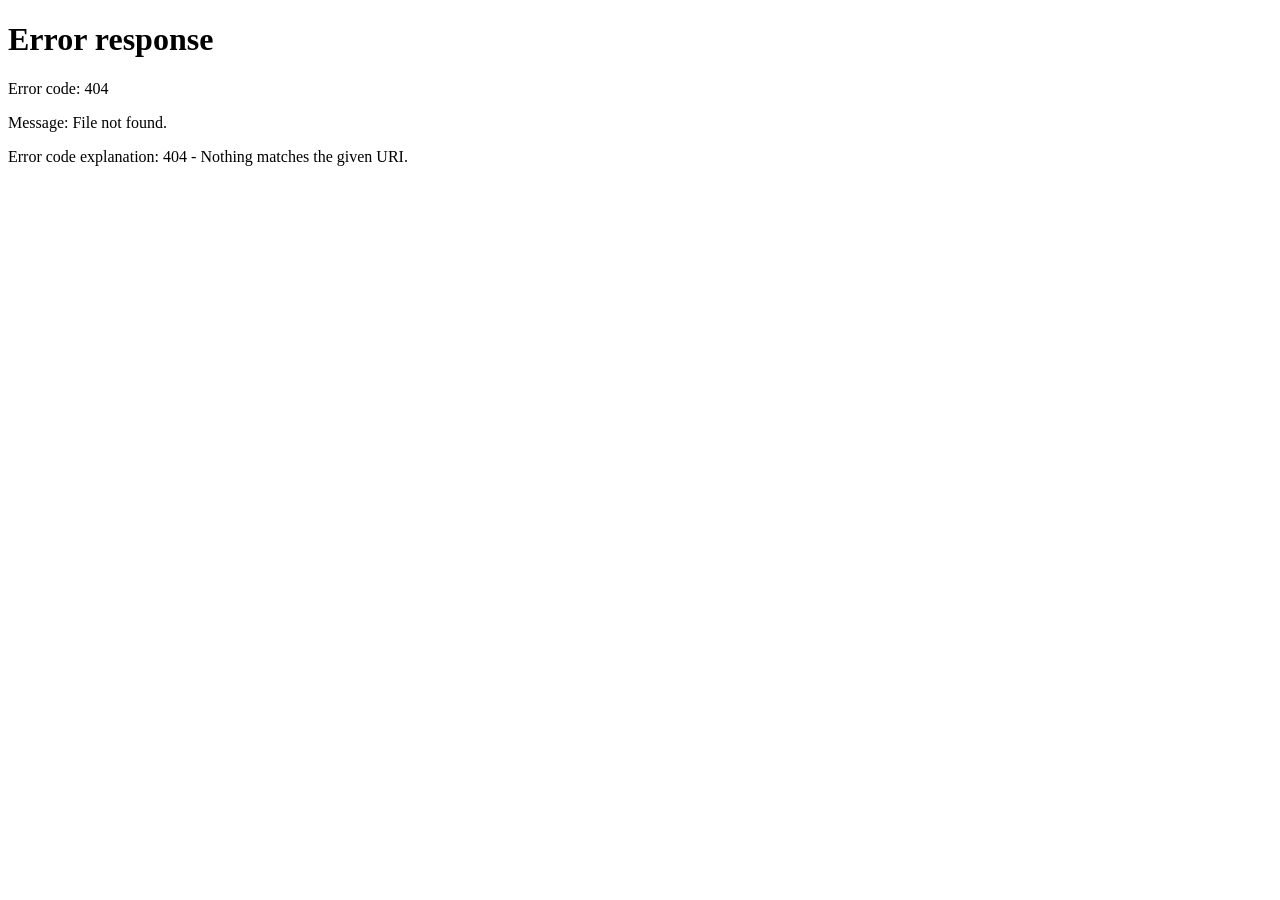
==== index.html @ 409b9ed7 "Adicionar página inicial da Thaty Nails" ====
<!doctype html>
<html lang="pt-BR">
<head>
  <meta charset="utf-8">
  <meta http-equiv="refresh" content="0; url=html/index.html">
  <title>Thaty Nails</title>
</head>
<body>
  <p>Redirecionando para <a href="html/index.html">Thaty Nails</a>…</p>
</body>
</html>
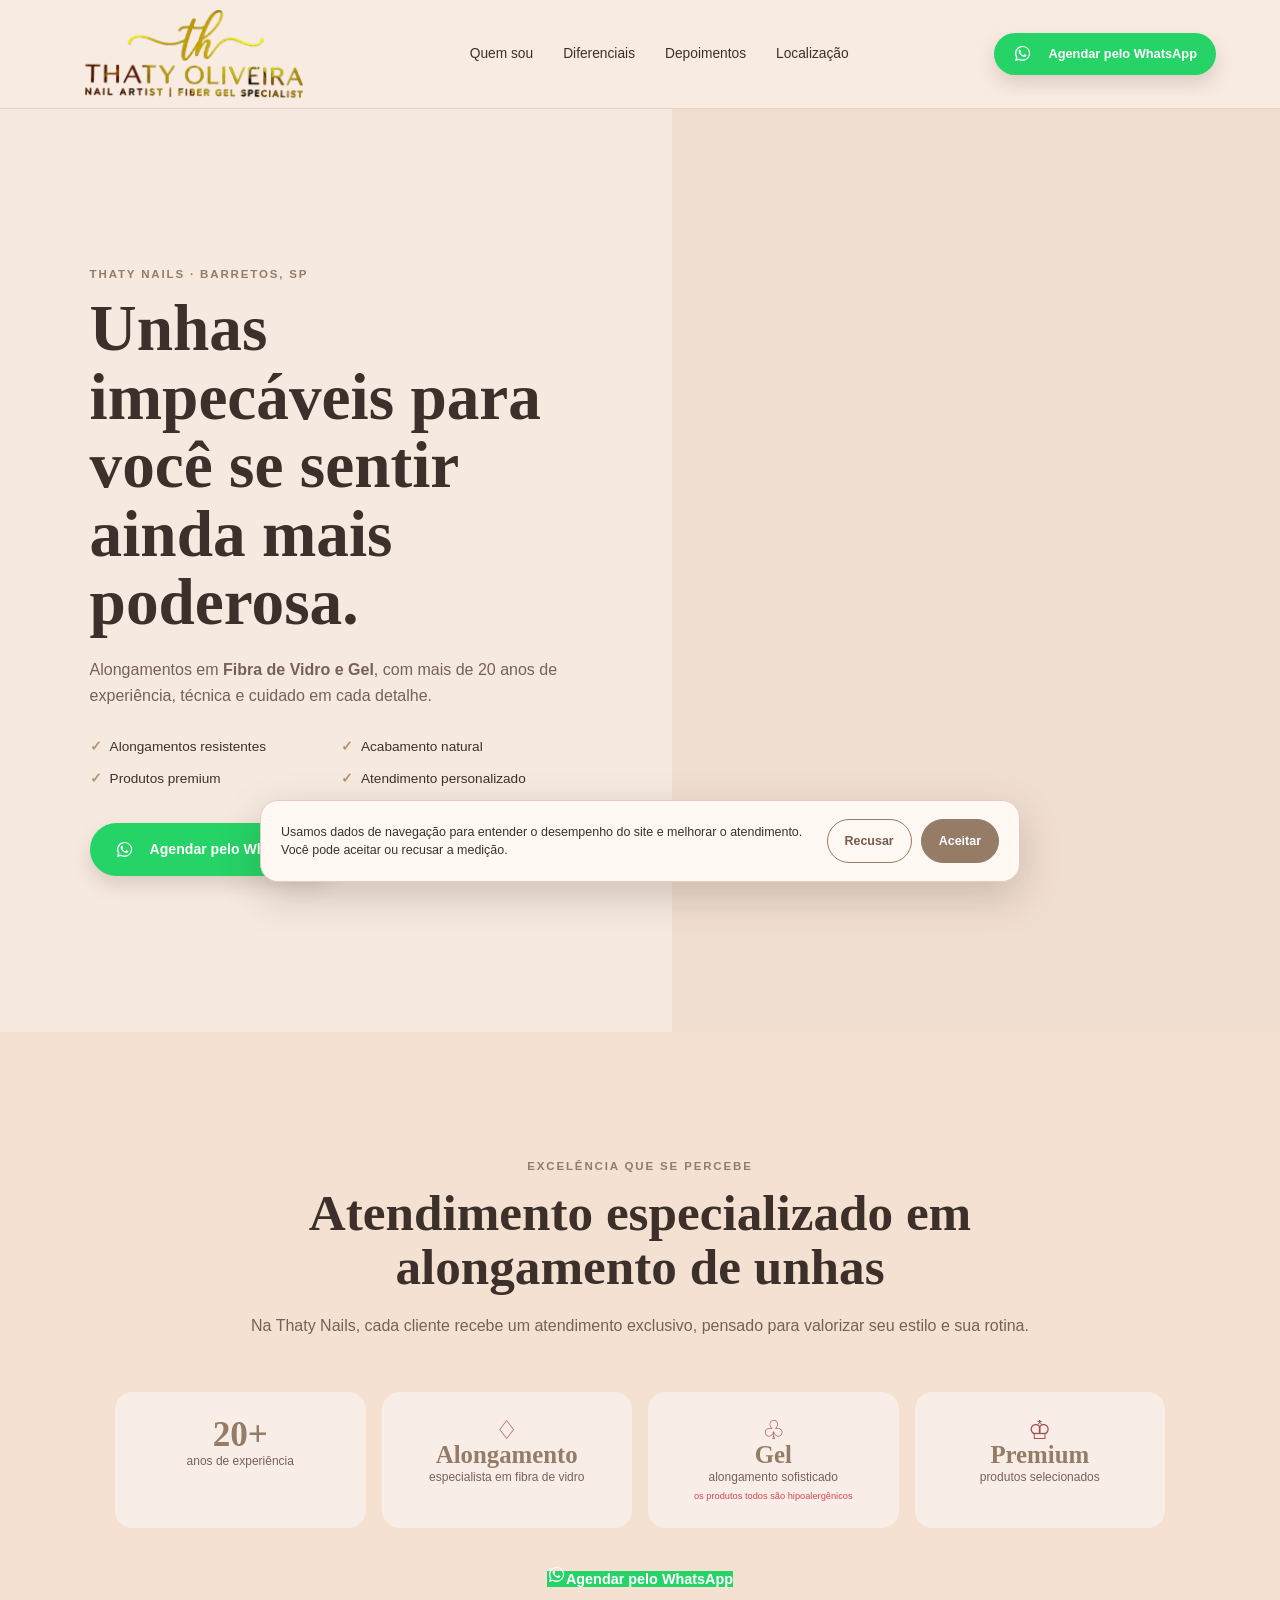
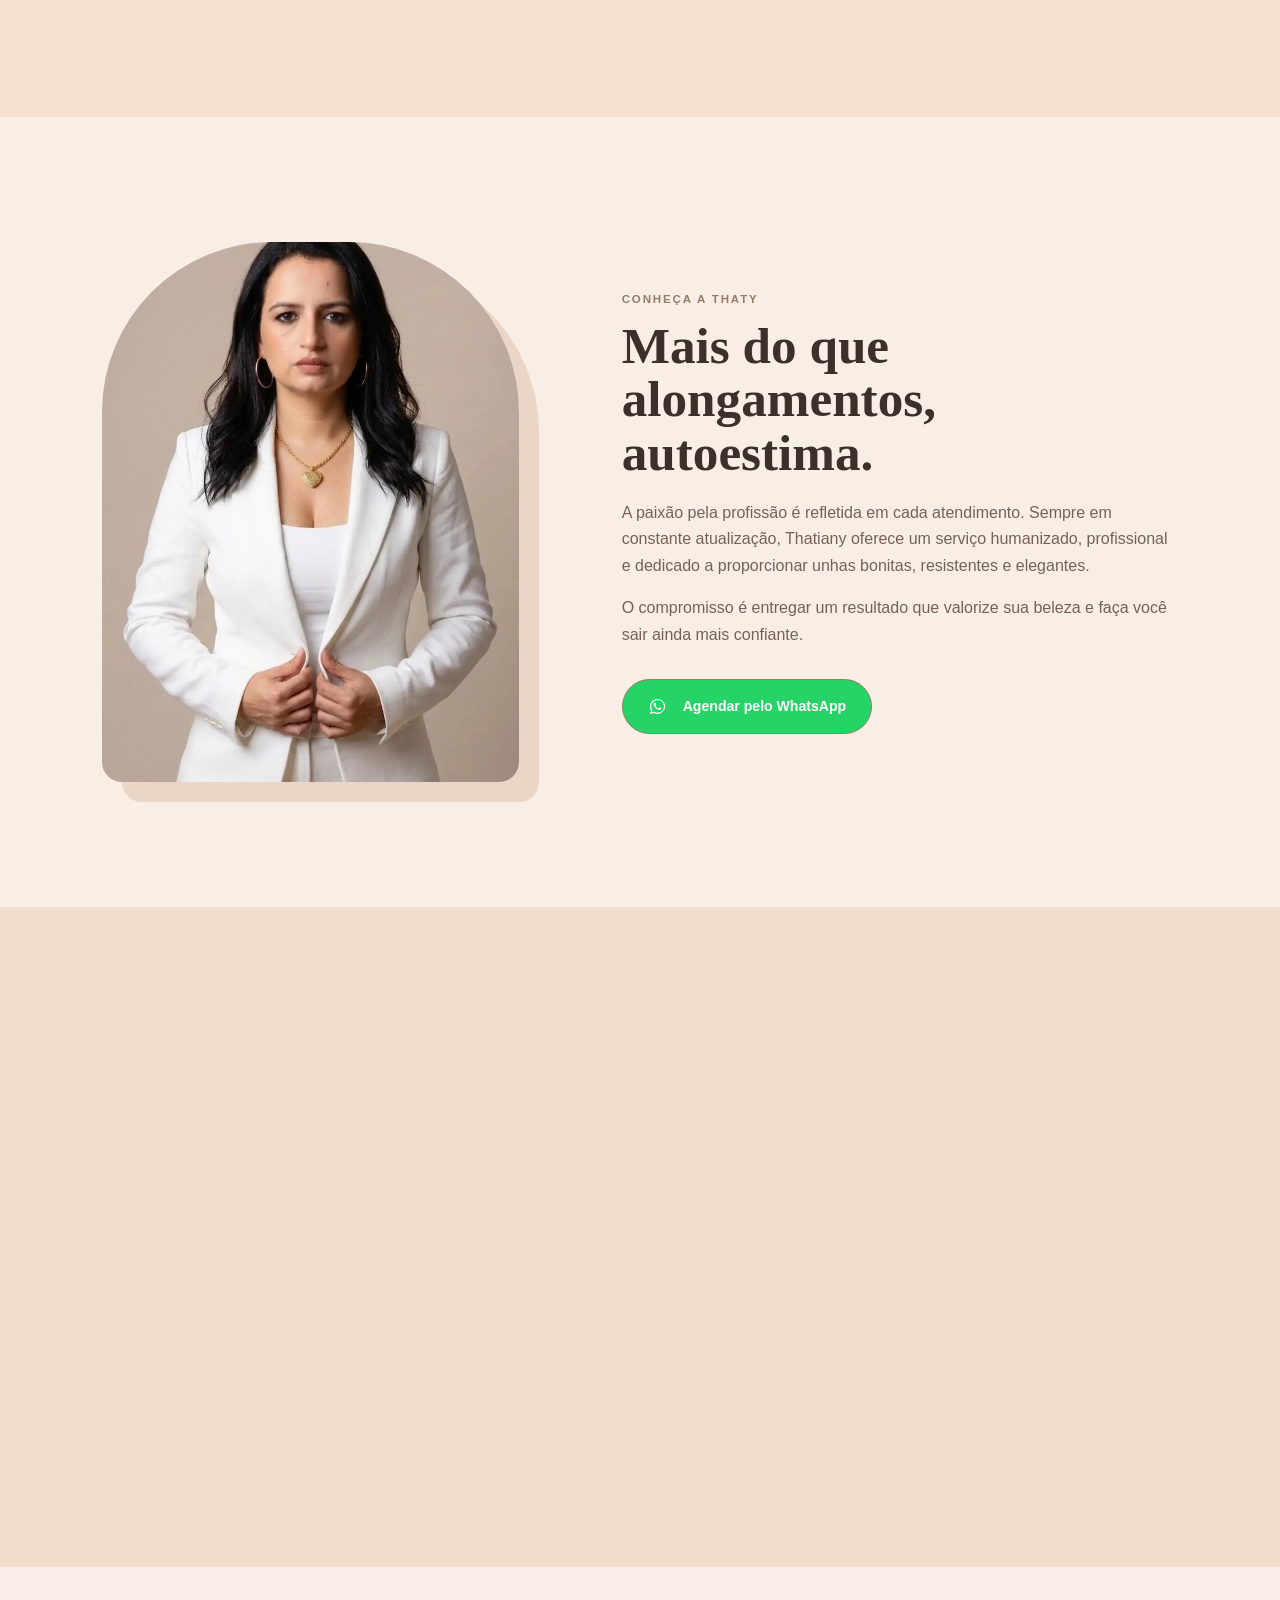
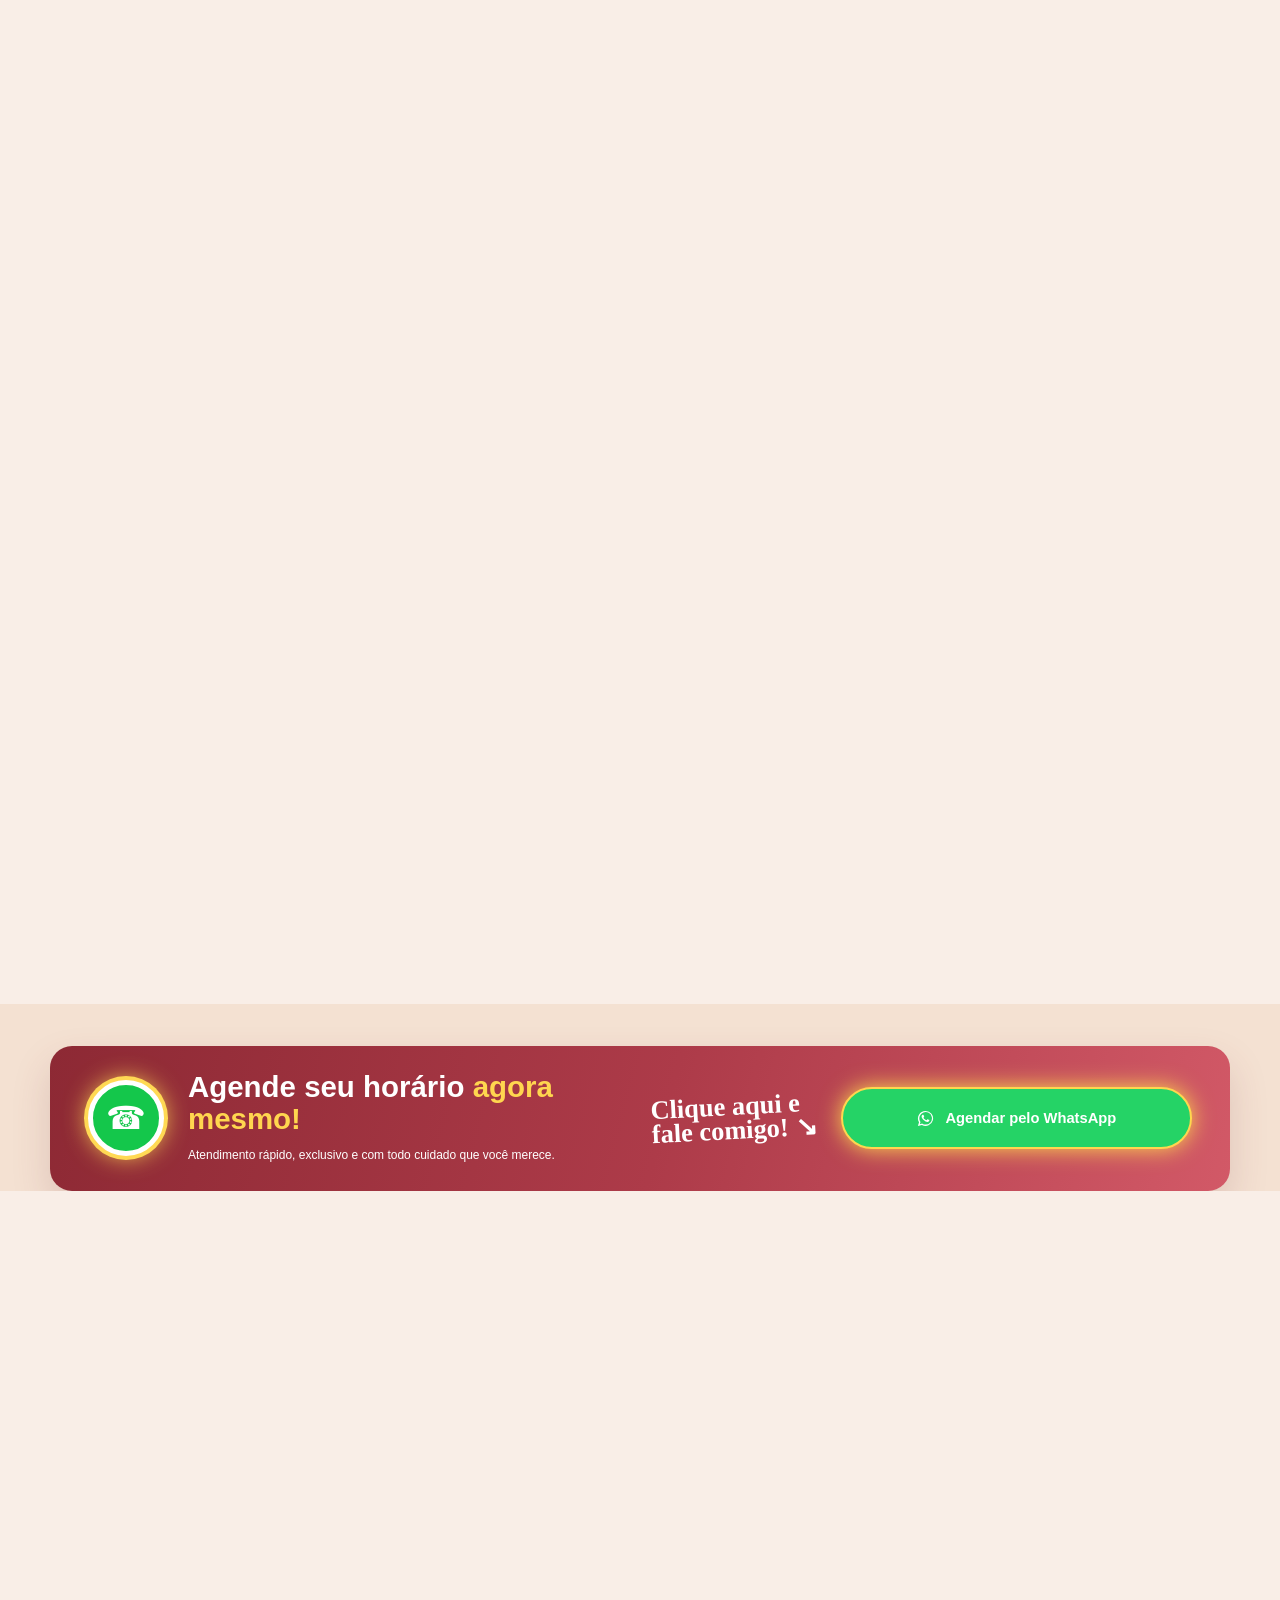
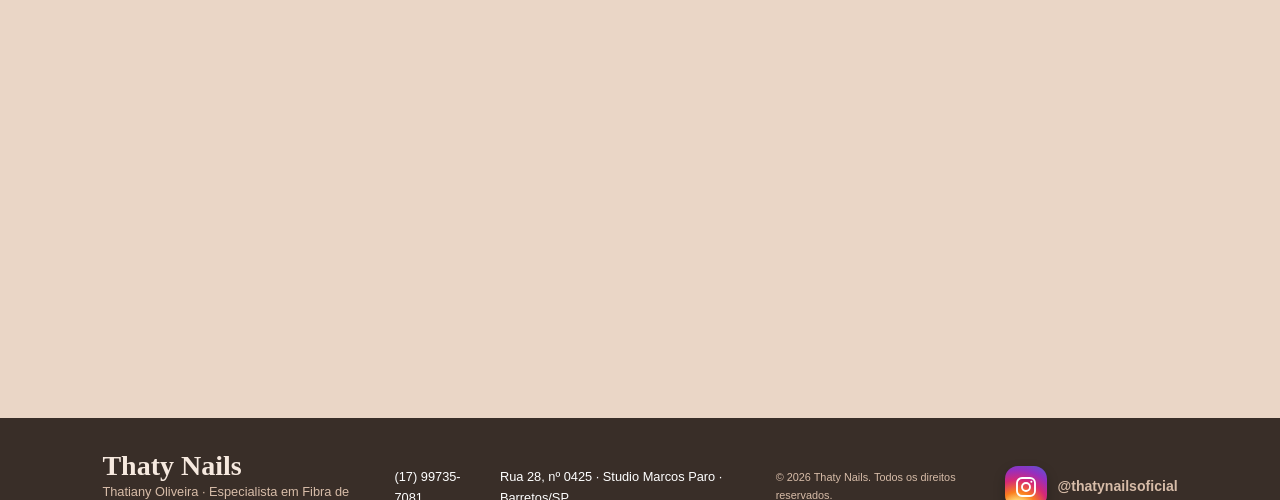
==== commit c1957961: "Publica landing page diretamente na raiz do domínio" ====
--- a/index.html
+++ b/index.html
@@ -2,10 +2,194 @@
 <html lang="pt-BR">
 <head>
   <meta charset="utf-8">
-  <meta http-equiv="refresh" content="0; url=html/index.html">
-  <title>Thaty Nails</title>
+  <!-- Google Analytics 4 com Consent Mode -->
+  <script>
+    window.dataLayer = window.dataLayer || [];
+    function gtag(){dataLayer.push(arguments);}
+    gtag('consent', 'default', {
+      analytics_storage: 'denied',
+      ad_storage: 'denied',
+      ad_user_data: 'denied',
+      ad_personalization: 'denied',
+      wait_for_update: 500
+    });
+  </script>
+  <script async src="https://www.googletagmanager.com/gtag/js?id=G-65C4WMC6WS"></script>
+  <script>
+    gtag('js', new Date());
+    gtag('config', 'G-65C4WMC6WS', { send_page_view: true });
+  </script>
+
+  <meta name="viewport" content="width=device-width, initial-scale=1">
+  <meta name="description" content="Thaty Nails em Barretos, SP, no Studio Marcos Paro: alongamento em fibra de vidro e gel com atendimento especializado. Agende pelo WhatsApp.">
+  <meta name="theme-color" content="#947c67">
+  <meta name="geo.region" content="BR-SP">
+  <meta name="geo.placename" content="Barretos">
+  <link rel="canonical" href="https://thatynails.com.br/">
+  <meta name="robots" content="index, follow, max-image-preview:large">
+  <meta name="referrer" content="strict-origin-when-cross-origin">
+  <meta http-equiv="Content-Security-Policy" content="default-src 'self'; img-src 'self' data:; style-src 'self' 'unsafe-inline' https://fonts.googleapis.com; font-src 'self' https://fonts.gstatic.com; script-src 'self' 'unsafe-inline' https://www.googletagmanager.com; connect-src 'self' https://www.google-analytics.com https://region1.google-analytics.com https://analytics.google.com; frame-src https://www.google.com https://maps.google.com; object-src 'none'; base-uri 'self'; form-action 'self'; frame-ancestors 'none'">
+  <title>Thaty Nails | Alongamento em Fibra de Vidro e Gel em Barretos</title>
+  <meta property="og:type" content="website">
+  <meta property="og:locale" content="pt_BR">
+  <meta property="og:title" content="Thaty Nails | Alongamento em Fibra de Vidro e Gel">
+  <meta property="og:description" content="Unhas bonitas, resistentes e elegantes com atendimento personalizado em Barretos, SP.">
+  <meta property="og:url" content="https://thatynails.com.br/">
+  <meta property="og:image" content="assets/hero-desktop.webp">
+  <meta property="og:image:alt" content="Thaty Nails — especialista em alongamento de unhas">
+  <meta name="twitter:card" content="summary_large_image">
+  <meta name="twitter:title" content="Thaty Nails | Fibra de Vidro e Gel">
+  <meta name="twitter:description" content="Atendimento especializado em alongamento de unhas em Barretos, SP.">
+  <meta name="twitter:image" content="assets/hero-desktop.webp">
+  <link rel="preload" as="image" href="assets/hero-desktop.webp" media="(min-width: 701px)" fetchpriority="high">
+  <link rel="preload" as="image" href="assets/hero-mobile.webp" media="(max-width: 700px)" fetchpriority="high">
+  <link rel="preconnect" href="https://fonts.googleapis.com">
+  <link rel="preconnect" href="https://fonts.gstatic.com" crossorigin>
+  <link href="https://fonts.googleapis.com/css2?family=Cormorant+Garamond:wght@500;600;700&family=Poppins:wght@400;500;600;700&display=swap" rel="stylesheet">
+  <link rel="stylesheet" href="css/style.css">
+  <script src="js/main.js" defer></script>
+  <script type="application/ld+json">
+  {
+    "@context": "https://schema.org",
+    "@type": "BeautySalon",
+    "name": "Thaty Nails",
+    "description": "Especialista em alongamento de unhas em fibra de vidro e gel.",
+    "telephone": "+5517997357081",
+    "address": {
+      "@type": "PostalAddress",
+      "streetAddress": "Rua 28, 425 - Studio Marcos Paro",
+      "addressLocality": "Barretos",
+      "addressRegion": "SP",
+      "addressCountry": "BR"
+    },
+    "url": "https://thatynails.com.br/",
+    "areaServed": {"@type": "City", "name": "Barretos"},
+    "sameAs": ["https://www.instagram.com/thatynailsoficial"],
+    "contactPoint": {
+      "@type": "ContactPoint",
+      "telephone": "+5517997357081",
+      "contactType": "agendamento",
+      "availableLanguage": "pt-BR"
+    }
+  }
+  </script>
+  <style>
+    .hero-image{background:#f0ded1;display:flex;align-items:flex-end;justify-content:flex-end}
+    a[href*="wa.me"]{background:#25D366!important;color:#fff!important}.whatsapp-icon{width:19px;height:19px;fill:currentColor;flex:none}
+    .hero-image img{object-fit:cover;object-position:right bottom}
+    .instagram{display:inline-flex;align-items:center;gap:11px;font-weight:700;font-size:.88rem}
+    .instagram svg{width:42px;height:42px;padding:9px;border-radius:13px;background:radial-gradient(circle at 30% 108%,#feda75 0 20%,#fa7e1e 36%,#d62976 58%,#962fbf 77%,#4f5bd5 100%);fill:none;stroke:#fff;stroke-width:1.9;box-shadow:0 5px 12px #0004;transition:transform .2s}
+    .instagram-dot{fill:#fff;stroke:none}.instagram:hover{color:#f6c5dc}.instagram:hover svg{transform:translateY(-2px)}
+    .brand-modern{width:auto;height:auto;overflow:visible;border-radius:0;display:flex;align-items:center;gap:9px;color:var(--ink)}.brand-mark{display:grid;place-items:center;width:42px;height:42px;border:1px solid var(--gold);border-radius:50%;font-family:'Cormorant Garamond',serif;font-size:1.25rem;font-weight:700;color:var(--accent)}.brand-name{font-family:'Cormorant Garamond',serif;font-size:1.8rem;font-weight:700;line-height:.65}.brand-name>span{color:var(--accent)}.brand-name small{display:block;margin-top:8px;font-family:Poppins,sans-serif;font-size:.42rem;font-weight:700;letter-spacing:.22em;color:var(--gold)}.gallery{background:#f9eee7}.instagram-invite{max-width:720px;margin:auto;text-align:center}.instagram-invite h2{margin-bottom:14px}.instagram-invite>p:not(.eyebrow){color:var(--muted)}.instagram-cta{display:inline-flex;align-items:center;gap:12px;margin-top:18px;padding:12px 18px 12px 13px;border-radius:999px;background:#fff;color:var(--accent);font-size:.87rem;font-weight:700;text-decoration:none;box-shadow:0 10px 24px #8669581b;transition:transform .2s}.instagram-cta:hover{transform:translateY(-2px)}.instagram-cta svg{width:39px;height:39px;padding:8px;border-radius:12px;background:radial-gradient(circle at 30% 108%,#feda75 0 20%,#fa7e1e 36%,#d62976 58%,#962fbf 77%,#4f5bd5 100%);fill:none;stroke:#fff;stroke-width:1.9}.instagram-cta b{font-size:1.2rem}.final-cta{background:#ead6c6;min-height:430px;padding:0;display:grid;grid-template-columns:1fr 1fr;color:var(--ink)}.final-cta>div{max-width:none;padding:clamp(60px,8vw,105px)}.final-cta .eyebrow{color:var(--accent)}.final-cta .button{background:var(--accent);color:#fff}.final-cta-image{background:#cbb8aa;display:flex;justify-content:center;align-items:flex-start;padding:0!important;overflow:hidden}.final-cta-image img{display:block;width:100%;height:100%;object-fit:contain;object-position:center top}.final-cta h2{font-size:clamp(2.6rem,5vw,4.5rem)}.final-cta p:not(.eyebrow){max-width:590px}footer small{color:#d7bca8;font-size:.68rem}@media(max-width:760px){.brand-mark{width:35px;height:35px;font-size:1rem}.brand-name{font-size:1.5rem}.instagram-cta{font-size:.78rem}.final-cta{grid-template-columns:1fr}.final-cta>div{padding:70px 24px}.final-cta-image{min-height:380px}.final-cta-image img{object-position:center top}}
+
+    .stats span{display:block}.stats b{display:block;height:24px;margin:0 auto 2px;color:#a84f58;font-family:Georgia,serif;font-size:1.65rem;font-weight:400;line-height:1}.stats article:has(b) strong{font-size:1.55rem}.stats em{display:block;margin-top:4px;color:#d24655;font-size:.58rem;font-style:normal;line-height:1.2}
+    .cta-schedule{max-width:1180px;margin:42px auto 0;padding:25px 38px;display:grid;grid-template-columns:auto minmax(300px,1fr) auto minmax(280px,.8fr);align-items:center;gap:24px;border-radius:22px;background:linear-gradient(105deg,#8d2934 0%,#ad3b49 52%,#d25967 100%);box-shadow:0 18px 38px #7d35432e;color:#fff}.cta-phone{width:76px;height:76px;display:grid;place-items:center;border:5px solid #fff;border-radius:50%;background:#14c74b;box-shadow:0 0 0 4px #ffd954,0 0 24px #ffd954;font-size:2rem}.cta-copy strong{display:block;font-size:clamp(1.35rem,2.3vw,2rem);line-height:1.1}.cta-copy strong span{color:#ffd64f}.cta-copy small{display:block;margin-top:10px;font-size:.75rem}.cta-note{font-family:'Cormorant Garamond',Georgia,serif;font-size:1.65rem;font-weight:700;line-height:.92;transform:rotate(-3deg)}.cta-button{display:flex;align-items:center;justify-content:center;gap:10px;min-height:62px;padding:14px 24px;border:2px solid #ffd64f;border-radius:999px;background:#13c94d;box-shadow:0 0 22px #ffd64f;color:#fff;font-size:.92rem;font-weight:800;text-align:center;text-decoration:none;transition:.25s transform,.25s background}.cta-button:hover{transform:translateY(-2px);background:#0daf3f}
+    .location{background:#f9eee7}.location-wrap{max-width:1170px;margin:42px auto 0;display:grid;grid-template-columns:minmax(300px,.72fr) minmax(420px,1.28fr);background:#fff8f3;border-radius:24px;overflow:hidden;box-shadow:0 15px 34px #7656481d}.location-info{padding:clamp(30px,5vw,58px);display:flex;flex-direction:column;justify-content:center}.location-info h3{font-size:2.25rem}.location-address{margin:0 0 7px;font-size:1.05rem;font-style:normal;font-weight:700}.location-place{margin:0 0 26px;color:var(--muted)}.directions-button{min-height:58px;justify-content:center;width:100%;max-width:330px;font-size:.95rem}.map-wrap{min-height:420px;background:#ead6c6}.map-wrap iframe{display:block;width:100%;height:100%;min-height:420px;border:0}.location,.differentials,.gallery,.testimonials,.final-cta{content-visibility:auto;contain-intrinsic-size:700px}
+    @media(max-width:900px){.cta-schedule{grid-template-columns:auto 1fr}.cta-note{display:none}.cta-button{grid-column:1/-1}}@media(max-width:760px){a,.button,.cta-button,.directions-button{min-height:48px}.location-wrap{grid-template-columns:1fr;margin-top:32px;border-radius:18px}.location-info{padding:36px 24px}.directions-button{max-width:none;min-height:60px}.map-wrap,.map-wrap iframe{min-height:360px}.location .centered{text-align:left}.location .centered h2{font-size:2.55rem}}@media(max-width:560px){.cta-schedule{padding:24px 20px;grid-template-columns:1fr;text-align:center}.cta-phone{margin:auto}.cta-button{grid-column:auto}.cta-copy small{line-height:1.35}}@media(prefers-reduced-motion:reduce){html{scroll-behavior:auto}*,*:before,*:after{transition:none!important}}
+  </style>
+  <style>
+    .site-header{min-height:108px;height:auto}.brand-final{width:260px;height:88px;overflow:visible;border-radius:0;display:flex;align-items:center;justify-content:center;flex:none}.brand-final img{display:block;width:100%;height:100%;max-width:none;flex:none;object-fit:contain;object-position:center;background:transparent}@media(max-width:760px){.site-header{min-height:88px}.brand-final{width:180px;height:68px}}
+  </style>
+<style>.instagram-invite{margin-bottom:35px}.social-grid{max-width:1170px;margin:auto;display:grid;grid-template-columns:repeat(4,1fr);gap:15px}.social-grid a{aspect-ratio:1;display:block;overflow:hidden;border-radius:17px;background:#ead6c6;box-shadow:0 8px 19px #7c5b491c}.social-grid img{width:100%;height:100%;object-fit:cover;display:block;transition:transform .3s}.social-grid a:hover img{transform:scale(1.06)}@media(max-width:760px){.social-grid{grid-template-columns:repeat(2,1fr);gap:11px}}</style>
+  <style>
+    .cookie-consent{position:fixed;z-index:1000;left:18px;right:18px;bottom:18px;max-width:760px;margin:auto;padding:18px 20px;display:none;align-items:center;gap:18px;border:1px solid #e4cdbd;border-radius:18px;background:#fff8f3;color:#3d302a;box-shadow:0 14px 40px #3d302a35;font-size:.78rem;line-height:1.45}.cookie-consent.is-visible{display:flex}.cookie-consent p{margin:0;flex:1}.cookie-actions{display:flex;gap:9px;flex:none}.cookie-choice{min-height:44px;padding:10px 17px;border:1px solid #947c67;border-radius:999px;background:transparent;color:#765d4c;font:inherit;font-weight:700;cursor:pointer}.cookie-choice.accept{background:#947c67;color:#fff}@media(max-width:650px){.cookie-consent{align-items:stretch;flex-direction:column}.cookie-actions{display:grid;grid-template-columns:1fr 1fr}.cookie-choice{width:100%}}
+  </style>
 </head>
 <body>
-  <p>Redirecionando para <a href="html/index.html">Thaty Nails</a>…</p>
+  <header class="site-header">
+    <a class="brand brand-final" href="#inicio" aria-label="Thaty Nails — início"><img src="assets/logo-thaty.webp" alt="Thaty Oliveira — Nail Artist e especialista em fibra e gel" width="520" height="260"></a>
+    <nav aria-label="Navegação principal"><a href="#sobre">Quem sou</a><a href="#diferenciais">Diferenciais</a><a href="#depoimentos">Depoimentos</a><a href="#localizacao">Localização</a></nav>
+    <a class="button button-small" href="https://wa.me/5517997357081?text=Olá%20Thaty!%20Gostaria%20de%20agendar%20um%20horário." target="_blank" rel="noopener">Agendar</a>
+  </header>
+
+  <main>
+    <section class="hero" id="inicio">
+      <div class="hero-copy">
+        <p class="eyebrow">Thaty Nails · Barretos, SP</p>
+        <h1>Unhas impecáveis para você se sentir ainda mais poderosa.</h1>
+        <p class="intro">Alongamentos em <strong>Fibra de Vidro e Gel</strong>, com mais de 20 anos de experiência, técnica e cuidado em cada detalhe.</p>
+        <ul class="benefits"><li>Alongamentos resistentes</li><li>Acabamento natural</li><li>Produtos premium</li><li>Atendimento personalizado</li></ul>
+        <a class="button" href="https://wa.me/5517997357081?text=Olá%20Thaty!%20Gostaria%20de%20agendar%20um%20horário." target="_blank" rel="noopener">Agendar meu horário <span>→</span></a>
+      </div>
+      <picture class="hero-image"><source media="(max-width: 700px)" srcset="assets/hero-mobile.webp" type="image/webp"><img src="assets/hero-desktop.webp" alt="Thatiany Oliveira, especialista Thaty Nails" width="1024" height="434" fetchpriority="high" decoding="async"></picture>
+    </section>
+
+    <section class="credibility section">
+      <div class="centered"><p class="eyebrow">Excelência que se percebe</p><h2>Atendimento especializado em alongamento de unhas</h2><p>Na Thaty Nails, cada cliente recebe um atendimento exclusivo, pensado para valorizar seu estilo e sua rotina.</p></div>
+      <div class="stats"><article><strong>20+</strong><span>anos de experiência</span></article><article><b aria-hidden="true">♢</b><strong>Alongamento</strong><span>especialista em fibra de vidro</span></article><article><b aria-hidden="true">♧</b><strong>Gel</strong><span>alongamento sofisticado</span><em>os produtos todos são hipoalergênicos</em></article><article><b aria-hidden="true">♔</b><strong>Premium</strong><span>produtos selecionados</span></article></div>
+      <div class="centered"><a class="text-link" href="https://wa.me/5517997357081?text=Olá%20Thaty!%20Quero%20fazer%20minha%20avaliação." target="_blank" rel="noopener">Quero fazer minha avaliação →</a></div>
+    </section>
+
+    <section class="about section" id="sobre">
+      <img src="assets/about-thaty.webp" alt="Thatiany Oliveira vestindo blazer branco" width="832" height="1264" loading="lazy" decoding="async">
+      <div><p class="eyebrow">Conheça a Thaty</p><h2>Mais do que alongamentos, autoestima.</h2><p>A paixão pela profissão é refletida em cada atendimento. Sempre em constante atualização, Thatiany oferece um serviço humanizado, profissional e dedicado a proporcionar unhas bonitas, resistentes e elegantes.</p><p>O compromisso é entregar um resultado que valorize sua beleza e faça você sair ainda mais confiante.</p><a class="button button-outline" href="https://wa.me/5517997357081?text=Olá%20Thaty!%20Gostaria%20de%20conhecer%20os%20serviços." target="_blank" rel="noopener">Falar com a Thaty</a></div>
+    </section>
+
+    <section class="differentials section" id="diferenciais"><div class="centered"><p class="eyebrow">Cuidado que faz diferença</p><h2>Um atendimento pensado para você</h2></div><div class="card-grid"><article><span>✦</span><h3>Personalizado</h3><p>Avaliação individual para encontrar o formato e acabamento ideal.</p></article><article><span>◈</span><h3>Produtos Premium</h3><p>Materiais de alta qualidade para mais conforto e durabilidade.</p></article><article><span>⌁</span><h3>Naturalidade</h3><p>Unhas delicadas, sofisticadas e alinhadas ao seu estilo.</p></article><article><span>♡</span><h3>Acolhimento</h3><p>Carinho, atenção e dedicação do início ao fim.</p></article></div></section>
+
+    <section class="gallery section" id="galeria"><div class="instagram-invite"><p class="eyebrow">Trabalhos reais</p><h2>Prova social em cada detalhe</h2><p>Conheça alguns dos resultados feitos pela Thaty Nails.</p><a class="instagram-cta" href="https://www.instagram.com/thatynailsoficial?utm_source=ig_web_button_share_sheet&amp;igsh=ZDNlZDc0MzIxNw==" target="_blank" rel="noopener"><svg viewBox="0 0 24 24" aria-hidden="true"><rect x="3" y="3" width="18" height="18" rx="5"></rect><circle cx="12" cy="12" r="4"></circle><circle cx="17.35" cy="6.65" r="1" fill="#fff" stroke="none"></circle></svg><span>Conhecer @thatynailsoficial</span><b>→</b></a></div><div class="social-grid" aria-label="Oito fotos de trabalhos realizados pela Thaty Nails"><a href="https://www.instagram.com/thatynailsoficial" target="_blank" rel="noopener"><img src="assets/social-1.webp" alt="Unhas vermelhas feitas pela Thaty Nails" loading="lazy" decoding="async" width="900" height="900"></a><a href="https://www.instagram.com/thatynailsoficial" target="_blank" rel="noopener"><img src="assets/social-2.webp" alt="Alongamento delicado com brilho" loading="lazy" decoding="async" width="900" height="900"></a><a href="https://www.instagram.com/thatynailsoficial" target="_blank" rel="noopener"><img src="assets/social-3.webp" alt="Unhas pretas e vermelhas feitas pela Thaty Nails" loading="lazy" decoding="async" width="900" height="900"></a><a href="https://www.instagram.com/thatynailsoficial" target="_blank" rel="noopener"><img src="assets/social-4.webp" alt="Unhas claras com acabamento elegante" loading="lazy" decoding="async" width="900" height="900"></a><a href="https://www.instagram.com/thatynailsoficial" target="_blank" rel="noopener"><img src="assets/social-5.webp" alt="Unhas azuis feitas pela Thaty Nails" loading="lazy" decoding="async" width="900" height="900"></a><a href="https://www.instagram.com/thatynailsoficial" target="_blank" rel="noopener"><img src="assets/social-6.webp" alt="Unhas francesinhas sofisticadas" loading="lazy" decoding="async" width="900" height="900"></a><a href="https://www.instagram.com/thatynailsoficial" target="_blank" rel="noopener"><img src="assets/social-7.webp" alt="Unhas delicadas com estampa animal print" loading="lazy" decoding="async" width="900" height="900"></a><a href="https://www.instagram.com/thatynailsoficial" target="_blank" rel="noopener"><img src="assets/social-8.webp" alt="Unhas vermelhas elegantes" loading="lazy" decoding="async" width="900" height="900"></a></div></section>
+
+    <aside class="cta-schedule" aria-label="Agende seu horário pelo WhatsApp"><div class="cta-phone" aria-hidden="true">☎</div><div class="cta-copy"><strong>Agende seu horário <span>agora mesmo!</span></strong><small>Atendimento rápido, exclusivo e com todo cuidado que você merece.</small></div><div class="cta-note" aria-hidden="true">Clique aqui e<br>fale comigo! ↘</div><a class="cta-button" href="https://wa.me/5517997357081?text=Olá%20Thaty!%20Gostaria%20de%20agendar%20um%20horário." target="_blank" rel="noopener"><span aria-hidden="true">☎</span> AGENDAR PELO WHATSAPP</a></aside>
+
+    <section class="testimonials section" id="depoimentos"><div class="centered"><p class="eyebrow">Clientes que confiam</p><h2>O que nossas clientes dizem</h2></div><div class="quote-grid"><figure><div>★★★★★</div><blockquote>“Fui muito bem atendida desde o primeiro contato. Minhas unhas ficaram perfeitas.”</blockquote><figcaption>Mariana Souza</figcaption></figure><figure><div>★★★★★</div><blockquote>“A Thaty é extremamente caprichosa. Minhas unhas duram muito mais.”</blockquote><figcaption>Roberta Lima</figcaption></figure><figure><div>★★★★★</div><blockquote>“Minha autoestima mudou completamente. Não troco por ninguém.”</blockquote><figcaption>Tatiane Cavalcante</figcaption></figure></div></section>
+
+    <section class="location section" id="localizacao"><div class="centered"><p class="eyebrow">Thaty Nails em Barretos</p><h2>Venha conhecer nosso espaço</h2><p>Atendimento com hora marcada em um ambiente preparado para cuidar de você.</p></div><div class="location-wrap"><div class="location-info"><p class="eyebrow">Localização</p><h3>Estamos no Studio Marcos Paro</h3><address class="location-address">Rua 28, nº 0425 — Barretos/SP</address><p class="location-place">Studio Marcos Paro</p><a class="button directions-button" href="https://www.google.com/maps/dir/?api=1&amp;destination=Rua+28%2C+425%2C+Studio+Marcos+Paro%2C+Barretos%2C+SP" target="_blank" rel="noopener" aria-label="Abrir rota para Thaty Nails no Google Maps">⌖ Como chegar</a></div><div class="map-wrap"><iframe title="Mapa da Thaty Nails no Studio Marcos Paro em Barretos" src="https://www.google.com/maps?q=Rua+28%2C+425%2C+Studio+Marcos+Paro%2C+Barretos%2C+SP&amp;output=embed" loading="lazy" referrerpolicy="no-referrer-when-downgrade" allowfullscreen></iframe></div></div></section>
+
+    <section class="final-cta"><div class="final-cta-copy"><p class="eyebrow">Seu momento de cuidado começa aqui</p><h2>Pronta para transformar suas unhas?</h2><p>Agende seu horário e descubra a beleza de um atendimento profissional, exclusivo e feito para você.</p><a class="button" href="https://wa.me/5517997357081?text=Olá%20Thaty!%20Quero%20agendar%20pelo%20WhatsApp." target="_blank" rel="noopener">Agendar pelo WhatsApp <span>→</span></a></div><div class="final-cta-image"><img src="assets/hero-mobile.webp" alt="Thatiany Oliveira, profissional Thaty Nails" width="832" height="1263" loading="lazy" decoding="async"></div></section>
+  </main>
+  <footer><div><strong>Thaty Nails</strong><span>Thatiany Oliveira · Especialista em Fibra de Vidro e Gel</span></div><a href="tel:+5517997357081">(17) 99735-7081</a><a href="#localizacao">Rua 28, nº 0425 · Studio Marcos Paro · Barretos/SP</a><small>© 2026 Thaty Nails. Todos os direitos reservados.</small></footer>
+  <script>
+    const instagramProfile = 'https://www.instagram.com/thatynailsoficial?utm_source=ig_web_button_share_sheet&igsh=ZDNlZDc0MzIxNw==';
+    const instagramPhotos = [
+      'https://instagram.fbat1-1.fna.fbcdn.net/v/t51.82787-15/750738025_18144732187540487_8086056684315080607_n.jpg?stp=dst-jpg_e15_p640x640_tt6&_nc_ht=instagram.fbat1-1.fna.fbcdn.net&_nc_cat=111&_nc_oc=Q6cZ2gExD9PI60t_pO5vCV73JB5I5k_GV7bplrqIAaVtx1YSB21t1d4O5M71vCF-kCXwoGc&_nc_ohc=9sx3Rej5Fc4Q7kNvwEJKGPn&_nc_gid=O8twBP-2N6ap9V3ANKC72Q&edm=AOQ1c0wBAAAA&ccb=7-5&oh=00_AQCZUd6Yrw6JOOoblePUjRo9DAp4_BOehB4tc9VKhrD8Rg&oe=6A6DD3D4&_nc_sid=8b3546',
+      'https://instagram.fbat1-1.fna.fbcdn.net/v/t51.82787-15/743052379_18143989810540487_7939813624074287298_n.jpg?stp=dst-jpg_e35_p640x640_sh2.08_tt6&_nc_ht=instagram.fbat1-1.fna.fbcdn.net&_nc_cat=111&_nc_oc=Q6cZ2gExD9PI60t_pO5vCV73JB5I5k_GV7bplrqIAaVtx1YSB21t1d4O5M71vCF-kCXwoGc&_nc_ohc=lOE1AoIHnmQQ7kNvwGrGqzA&_nc_gid=O8twBP-2N6ap9V3ANKC72Q&edm=AOQ1c0wBAAAA&ccb=7-5&oh=00_AQCfdlue5H8mR8iBdXUMbsdpuNiGhuERxsbzg1s9Kc2oug&oe=6A6DF404&_nc_sid=8b3546',
+      'https://instagram.fbat1-1.fna.fbcdn.net/v/t51.82787-15/741888972_18143796403540487_8793547794138704960_n.jpg?stp=dst-jpg_e35_p640x640_sh2.08_tt6&_nc_ht=instagram.fbat1-1.fna.fbcdn.net&_nc_cat=111&_nc_oc=Q6cZ2gExD9PI60t_pO5vCV73JB5I5k_GV7bplrqIAaVtx1YSB21t1d4O5M71vCF-kCXwoGc&_nc_ohc=s8LsvZRoaDgQ7kNvwENzX7q&_nc_gid=O8twBP-2N6ap9V3ANKC72Q&edm=AOQ1c0wBAAAA&ccb=7-5&oh=00_AQDbBrj23w-rfKu9t7YbIi5eB65nuk8Az3-UufkHdri32A&oe=6A6DFE05&_nc_sid=8b3546',
+      'https://instagram.fbat1-1.fna.fbcdn.net/v/t51.82787-15/743940461_18143796199540487_9183959107436232965_n.jpg?stp=dst-jpg_e35_p640x640_sh2.08_tt6&_nc_ht=instagram.fbat1-1.fna.fbcdn.net&_nc_cat=111&_nc_oc=Q6cZ2gExD9PI60t_pO5vCV73JB5I5k_GV7bplrqIAaVtx1YSB21t1d4O5M71vCF-kCXwoGc&_nc_ohc=Cdg72Vr__iIQ7kNvwHEu185&_nc_gid=O8twBP-2N6ap9V3ANKC72Q&edm=AOQ1c0wBAAAA&ccb=7-5&oh=00_AQB_viKq9rr5XJWuEdxwhc5QXX-dPm8ZBxaT1NTKmRdCmA&oe=6A6DD95C&_nc_sid=8b3546',
+      'https://instagram.fbat1-1.fna.fbcdn.net/v/t51.82787-15/733147505_18142901104540487_6419414240409508590_n.jpg?stp=dst-jpg_e35_p640x640_sh2.08_tt6&_nc_ht=instagram.fbat1-1.fna.fbcdn.net&_nc_cat=111&_nc_oc=Q6cZ2gExD9PI60t_pO5vCV73JB5I5k_GV7bplrqIAaVtx1YSB21t1d4O5M71vCF-kCXwoGc&_nc_ohc=GbopSt-2zpQQ7kNvwH89EqD&_nc_gid=O8twBP-2N6ap9V3ANKC72Q&edm=AOQ1c0wBAAAA&ccb=7-5&oh=00_AQAWsXuKtNhcKDexlcDKFWlgYXM_MaUYyXGlHbLwpWTlmg&oe=6A6DFA49&_nc_sid=8b3546',
+      'https://instagram.fbat1-1.fna.fbcdn.net/v/t51.82787-15/673877761_18135306871540487_7793090927148026866_n.jpg?stp=dst-jpg_e35_p640x640_sh2.08_tt6&_nc_ht=instagram.fbat1-1.fna.fbcdn.net&_nc_cat=111&_nc_oc=Q6cZ2gExD9PI60t_pO5vCV73JB5I5k_GV7bplrqIAaVtx1YSB21t1d4O5M71vCF-kCXwoGc&_nc_ohc=4Kc9qC5tzv0Q7kNvwGdDFpP&_nc_gid=O8twBP-2N6ap9V3ANKC72Q&edm=AOQ1c0wBAAAA&ccb=7-5&oh=00_AQB2cC0frS3QKJFNC7tR5tDJDhRWZbSb3EccMEA89rBJsw&oe=6A6DDE29&_nc_sid=8b3546'
+    ];
+    // A galeria usa um acesso direto ao perfil porque links de fotos do Instagram expiram automaticamente.
+    const whatsappIcon = '<svg class="whatsapp-icon" viewBox="0 0 32 32" aria-hidden="true"><path d="M16.01 3.2a12.63 12.63 0 0 0-10.9 19L3.2 28.8l6.78-1.77A12.7 12.7 0 1 0 16.01 3.2Zm0 23.1c-1.82 0-3.6-.5-5.15-1.45l-.37-.22-4.02 1.05 1.07-3.91-.24-.4a10.58 10.58 0 1 1 8.71 4.93Zm5.8-7.92c-.32-.16-1.89-.94-2.18-1.04-.3-.11-.51-.16-.72.16-.21.31-.83 1.03-1.02 1.23-.19.21-.38.23-.7.08-1.9-.95-3.15-1.7-4.4-3.86-.33-.57.33-.53.95-1.76.1-.21.05-.39-.03-.55-.08-.16-.72-1.73-.99-2.37-.26-.62-.54-.54-.72-.55h-.61c-.22 0-.56.08-.85.39-.3.31-1.12 1.09-1.12 2.65s1.15 3.08 1.31 3.29c.16.21 2.26 3.45 5.47 4.84.76.33 1.36.53 1.82.67.77.25 1.47.21 2.02.13.62-.09 1.89-.78 2.15-1.53.27-.76.27-1.41.19-1.54-.08-.13-.29-.21-.61-.37Z"/></svg>';
+    document.querySelectorAll('a[href*="wa.me"]').forEach(button => { button.innerHTML = whatsappIcon + '<span>Agendar pelo WhatsApp</span>'; });
+    document.querySelector('footer').insertAdjacentHTML('beforeend', '<a class="instagram" href="https://www.instagram.com/thatynailsoficial?utm_source=ig_web_button_share_sheet&amp;igsh=ZDNlZDc0MzIxNw==" target="_blank" rel="noopener" aria-label="Acesse o Instagram da Thaty Nails" title="Instagram da Thaty Nails"><svg viewBox="0 0 24 24" aria-hidden="true"><rect x="3" y="3" width="18" height="18" rx="5"></rect><circle cx="12" cy="12" r="4"></circle><circle class="instagram-dot" cx="17.35" cy="6.65" r="1"></circle></svg><span>@thatynailsoficial</span></a>');
+  </script>
+  <aside class="cookie-consent" id="cookie-consent" role="dialog" aria-label="Preferências de privacidade" aria-live="polite">
+    <p>Usamos dados de navegação para entender o desempenho do site e melhorar o atendimento. Você pode aceitar ou recusar a medição.</p>
+    <div class="cookie-actions"><button class="cookie-choice" id="cookie-reject" type="button">Recusar</button><button class="cookie-choice accept" id="cookie-accept" type="button">Aceitar</button></div>
+  </aside>
+  <script>
+    (() => {
+      const key = 'thaty_analytics_consent';
+      const banner = document.getElementById('cookie-consent');
+      const applyConsent = (granted) => {
+        gtag('consent', 'update', {
+          analytics_storage: granted ? 'granted' : 'denied',
+          ad_storage: 'denied',
+          ad_user_data: 'denied',
+          ad_personalization: 'denied'
+        });
+        localStorage.setItem(key, granted ? 'granted' : 'denied');
+        banner.classList.remove('is-visible');
+      };
+      const saved = localStorage.getItem(key);
+      if (saved === 'granted') {
+        gtag('consent', 'update', { analytics_storage: 'granted' });
+      } else if (saved !== 'denied') {
+        banner.classList.add('is-visible');
+      }
+      document.getElementById('cookie-accept').addEventListener('click', () => applyConsent(true));
+      document.getElementById('cookie-reject').addEventListener('click', () => applyConsent(false));
+      document.addEventListener('click', (event) => {
+        const link = event.target.closest('a[href]');
+        if (!link) return;
+        const href = link.href;
+        let eventName = '';
+        if (href.includes('wa.me')) eventName = 'click_whatsapp';
+        else if (href.includes('instagram.com')) eventName = 'click_instagram';
+        else if (href.includes('google.com/maps')) eventName = 'click_como_chegar';
+        if (eventName) gtag('event', eventName, { link_url: href, link_text: link.textContent.trim() });
+      });
+    })();
+  </script>
 </body>
 </html>
--- a/css/style.css
+++ b/css/style.css
@@ -0,0 +1 @@
+:root{--bg:#f4e1d2;--light:#f9eee6;--card:#efdecf;--ink:#3d302a;--muted:#766158;--accent:#947c67;--gold:#b5956d}*{box-sizing:border-box}html{scroll-behavior:smooth}body{margin:0;background:var(--bg);color:var(--ink);font-family:Poppins,Arial,sans-serif;line-height:1.65}.site-header{height:92px;display:flex;align-items:center;justify-content:space-between;padding:10px clamp(22px,5vw,82px);background:#f8ebe2;position:sticky;top:0;z-index:10;border-bottom:1px solid #e7d3c5}.brand{display:block;width:112px;height:70px;overflow:hidden;border-radius:12px}.brand img{width:100%;height:100%;object-fit:cover}nav{display:flex;gap:30px}nav a{color:var(--ink);font-size:.86rem;text-decoration:none}nav a:hover,.text-link:hover{color:var(--accent)}.button{display:inline-flex;align-items:center;gap:16px;background:var(--accent);color:#fff;text-decoration:none;border-radius:999px;padding:15px 25px;font-weight:600;font-size:.88rem;box-shadow:0 9px 18px #70584b32;transition:.25s transform,.25s background}.button:hover{transform:translateY(-2px);background:#7f6654}.button-small{padding:10px 19px;font-size:.8rem}.hero{min-height:650px;display:grid;grid-template-columns:minmax(0,1.05fr) minmax(370px,.95fr);align-items:stretch;background:#f6e9df}.hero-copy{padding:clamp(60px,10vw,135px) clamp(25px,7vw,100px);align-self:center}.eyebrow{margin:0 0 10px;color:var(--accent);font-size:.72rem;font-weight:700;letter-spacing:.16em;text-transform:uppercase}h1,h2,h3{font-family:'Cormorant Garamond',Georgia,serif;line-height:1.05;margin:0 0 20px}h1{font-size:clamp(2.8rem,5.1vw,5rem);font-weight:600;max-width:690px}h2{font-size:clamp(2.35rem,4vw,3.7rem);font-weight:600}.intro{font-size:1rem;color:var(--muted);max-width:590px}.benefits{list-style:none;padding:8px 0 14px;margin:18px 0;display:grid;grid-template-columns:repeat(2,minmax(150px,1fr));gap:10px;font-size:.85rem}.benefits li:before{content:'✓';color:var(--gold);font-weight:bold;margin-right:8px}.hero-image{min-height:650px;overflow:hidden}.hero-image img{display:block;width:100%;height:100%;object-fit:cover;object-position:72% center}.section{padding:clamp(72px,10vw,125px) clamp(22px,8vw,125px)}.centered{text-align:center;max-width:780px;margin:0 auto}.centered>p:not(.eyebrow){color:var(--muted)}.stats{display:grid;grid-template-columns:repeat(4,1fr);gap:16px;max-width:1050px;margin:52px auto 37px}.stats article{padding:25px 14px;background:#f9eee7;border-radius:18px;text-align:center}.stats strong{display:block;font-family:'Cormorant Garamond',serif;font-size:2.2rem;color:var(--accent);line-height:1}.stats span{font-size:.75rem;color:var(--muted)}.text-link{font-size:.9rem;font-weight:700;color:var(--accent);text-decoration:none}.about{background:var(--light);display:grid;grid-template-columns:minmax(260px,.75fr) minmax(0,1fr);gap:clamp(38px,8vw,120px);align-items:center}.about>img{width:100%;max-width:430px;justify-self:center;height:540px;object-fit:cover;border-radius:170px 170px 20px 20px;box-shadow:20px 20px 0 #ead6c6}.about p:not(.eyebrow){max-width:620px;color:var(--muted)}.button-outline{margin-top:15px;background:transparent;color:var(--accent);border:1px solid var(--accent);box-shadow:none}.button-outline:hover{color:#fff}.differentials{background:#f2dccc}.card-grid,.quote-grid{max-width:1170px;margin:48px auto 0;display:grid;grid-template-columns:repeat(4,1fr);gap:18px}.card-grid article{background:#f9eee7;border-radius:20px;padding:29px 24px;box-shadow:0 10px 26px #7d605611}.card-grid span{font-size:1.65rem;color:var(--gold)}h3{margin:12px 0 8px;font-size:1.8rem}.card-grid p{font-size:.82rem;color:var(--muted);margin:0}.testimonials{background:#f9eee7}.quote-grid{grid-template-columns:repeat(3,1fr)}figure{margin:0;background:#fff8f3;border-radius:20px;padding:29px 26px;min-height:230px;display:flex;flex-direction:column}figure>div{letter-spacing:.14em;color:#b5956d;font-size:.83rem}blockquote{margin:22px 0 18px;font-family:'Cormorant Garamond',serif;font-size:1.45rem;line-height:1.2;flex:1}figcaption{font-size:.78rem;font-weight:700;color:var(--accent)}.final-cta{background:linear-gradient(100deg,#856b59cc,#947c67cc),url('../assets/hero-desktop.jpg') center/cover;min-height:450px;padding:80px 9vw;display:flex;align-items:center;color:white}.final-cta>div{max-width:670px}.final-cta .eyebrow{color:#f5ddbd}.final-cta h2{font-size:clamp(2.6rem,5vw,4.5rem)}.final-cta p:not(.eyebrow){max-width:590px}.final-cta .button{background:#f6e6da;color:var(--accent);box-shadow:none}.final-cta .button:hover{background:#fff}footer{background:#392e28;color:#f6e9df;display:flex;gap:25px;justify-content:space-between;align-items:center;padding:33px clamp(22px,8vw,125px);font-size:.8rem}footer div{display:flex;flex-direction:column}footer strong{font-family:'Cormorant Garamond',serif;font-size:1.75rem;line-height:1.1}footer span{color:#d7bca8}footer a{color:#fff;text-decoration:none}@media(max-width:760px){.site-header{height:76px;padding:7px 20px}.brand{width:79px;height:57px}nav{display:none}.hero{min-height:auto;display:flex;flex-direction:column}.hero-copy{padding:68px 24px 50px}.hero-image{min-height:470px;height:570px}.hero-image img{object-position:center 20%}.benefits{grid-template-columns:1fr 1fr;font-size:.76rem}.section{padding:72px 23px}.stats{grid-template-columns:1fr 1fr;margin:35px auto}.about{grid-template-columns:1fr;gap:48px}.about>img{height:480px;max-width:330px}.card-grid,.quote-grid{grid-template-columns:1fr;gap:15px;margin-top:35px}.card-grid article{padding:24px}.quote-grid figure{min-height:190px}.final-cta{padding:74px 24px;min-height:470px}footer{flex-direction:column;align-items:flex-start;gap:10px}}
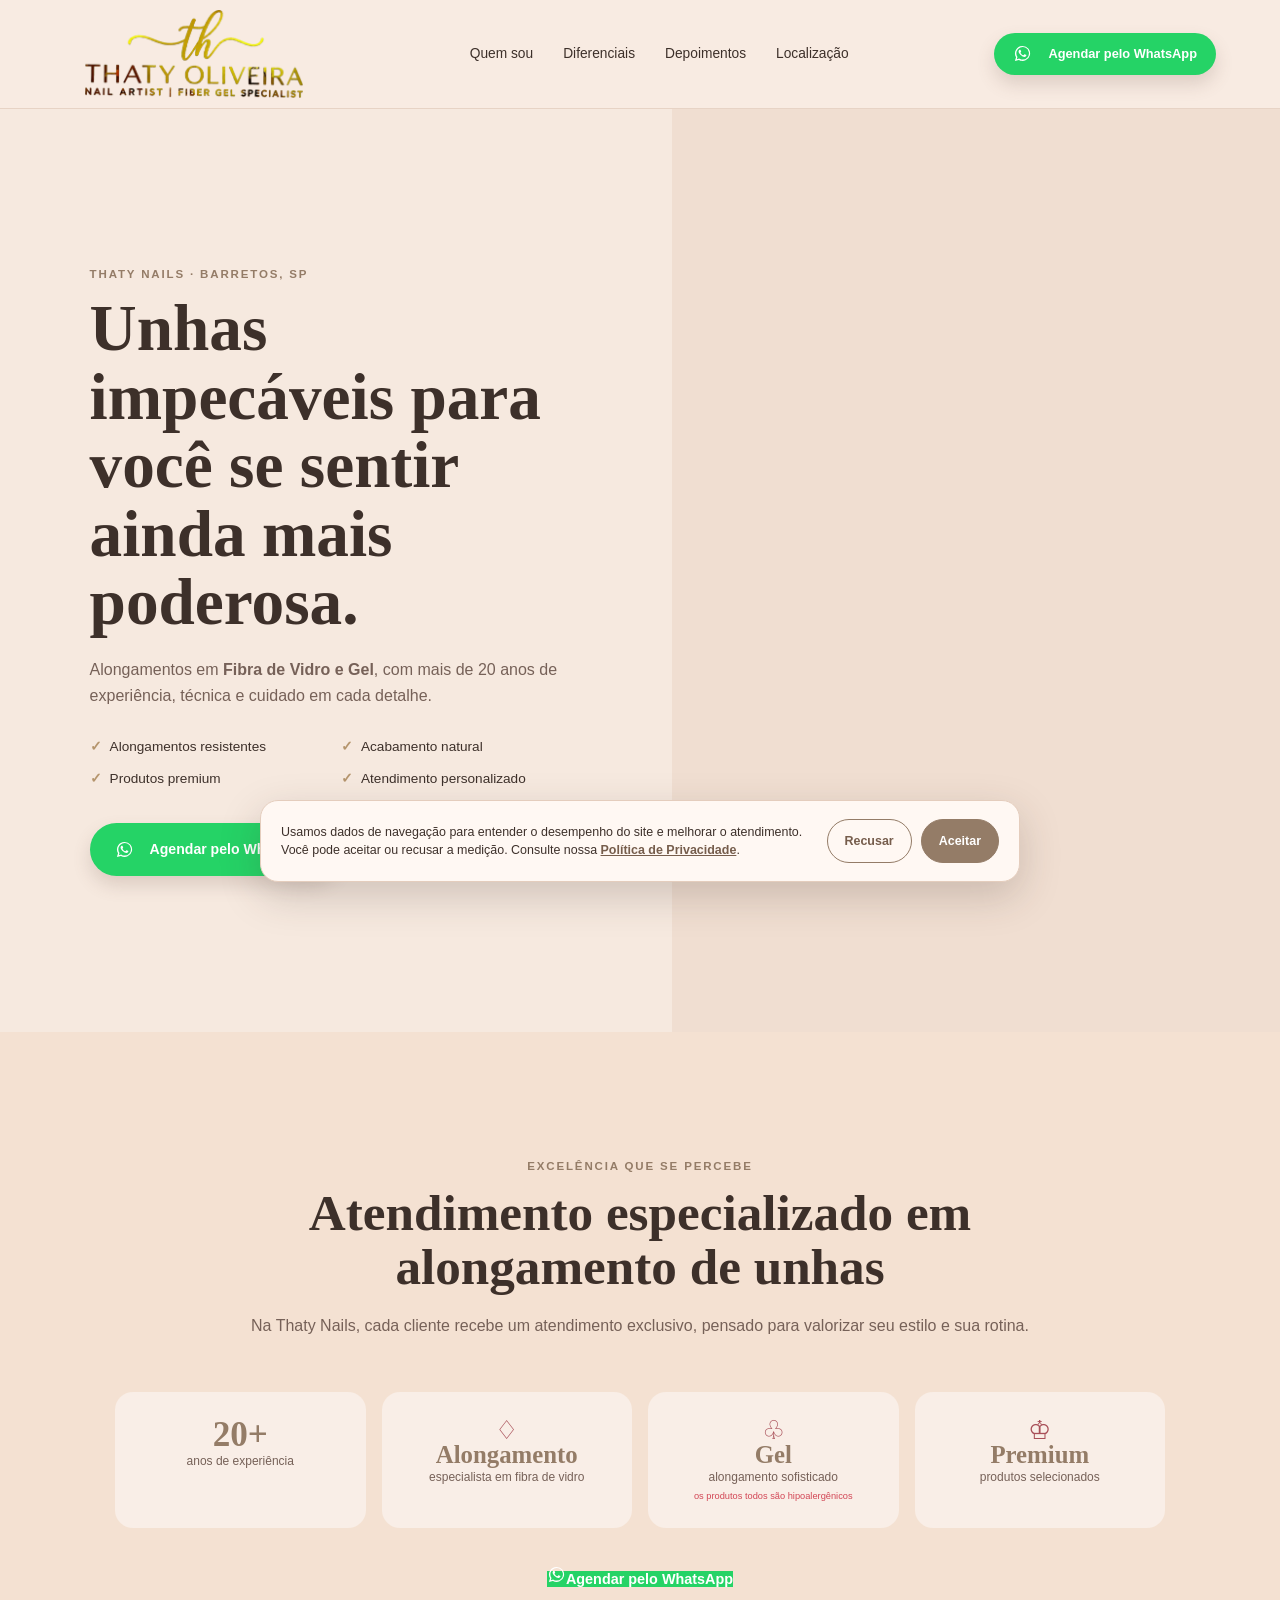
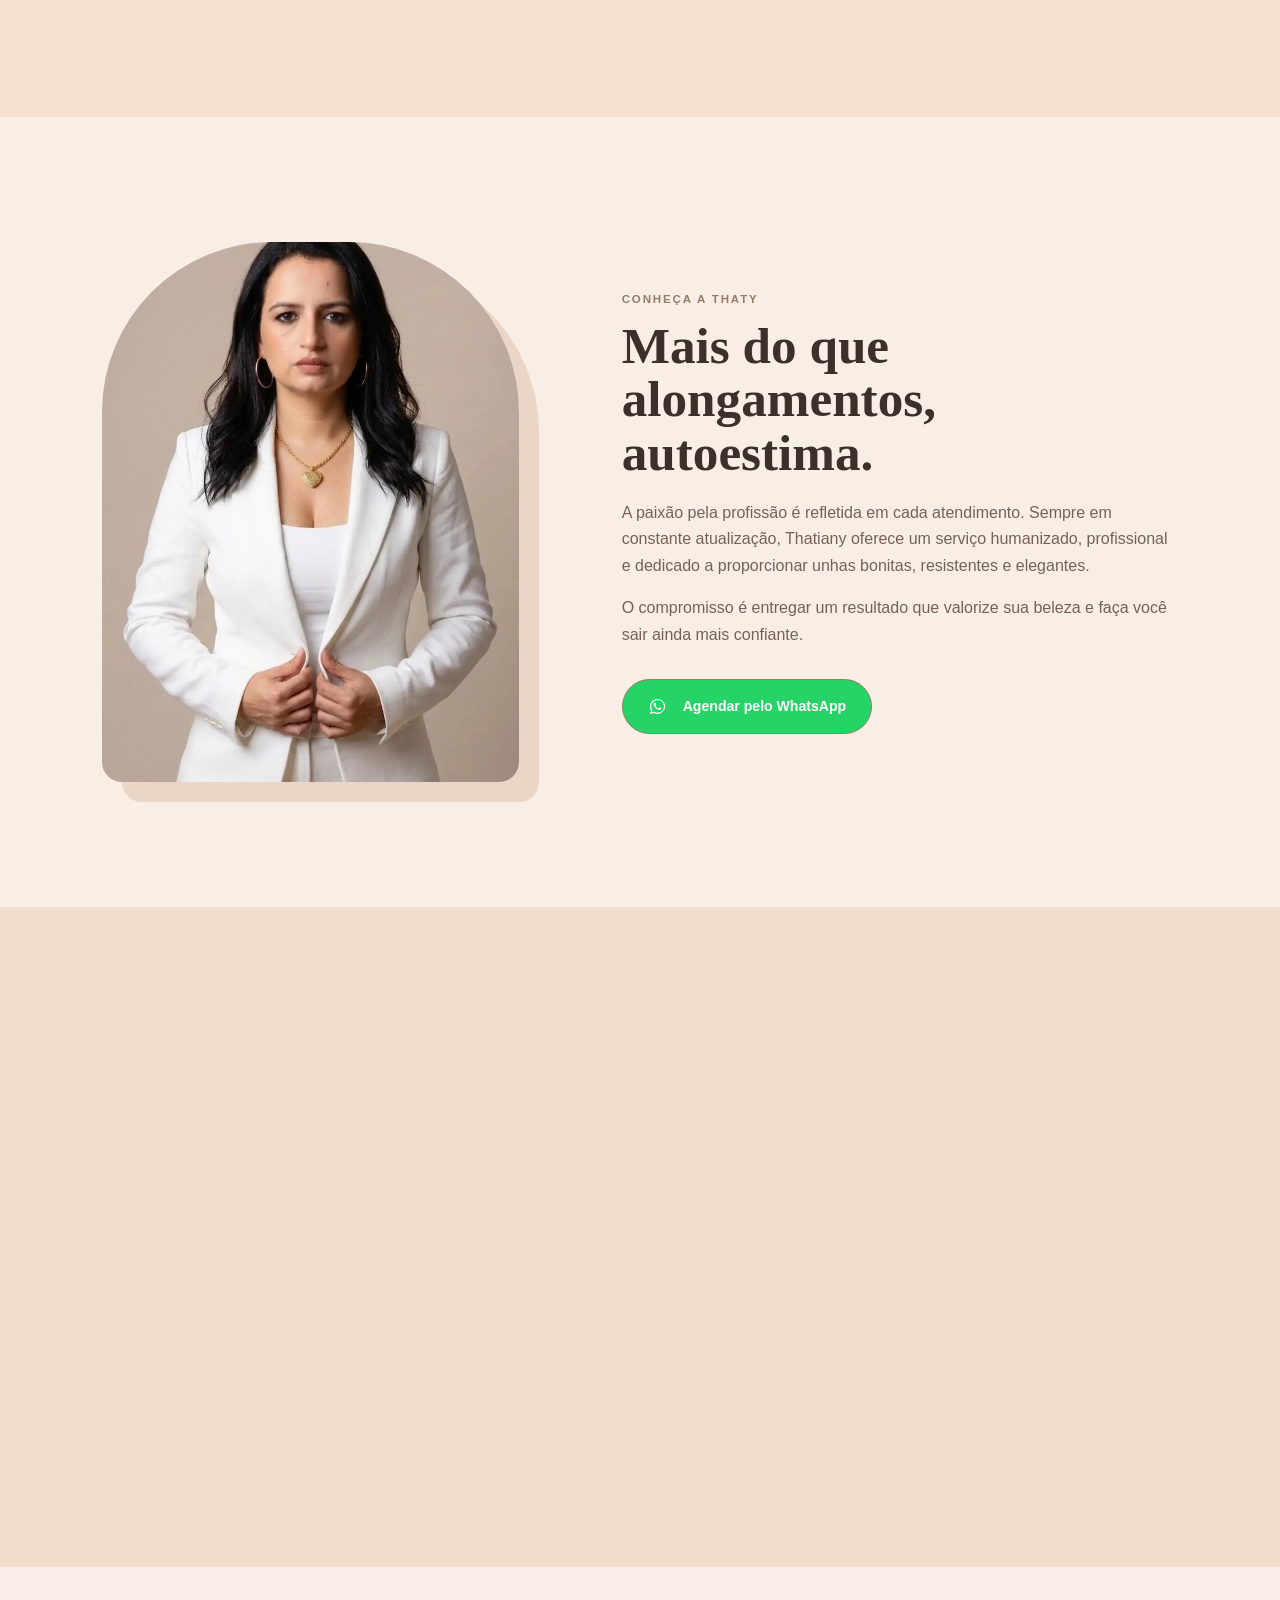
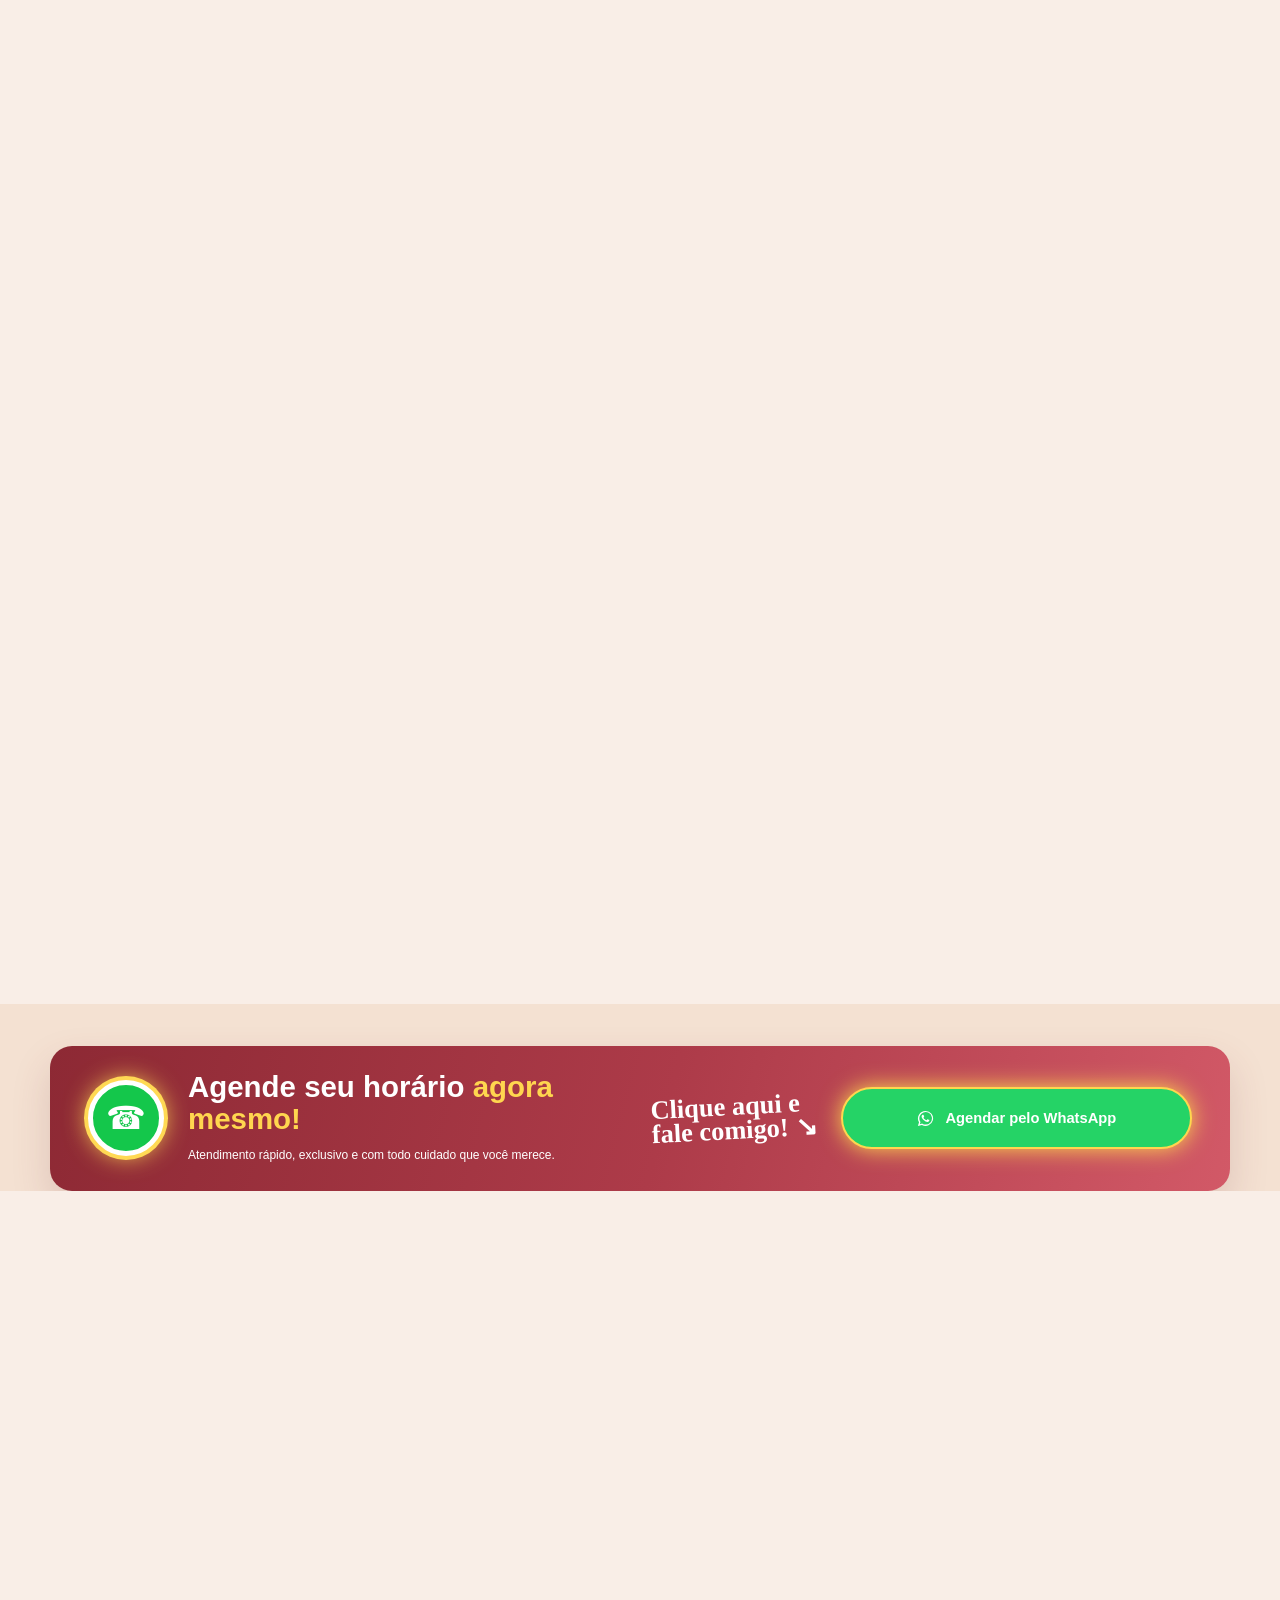
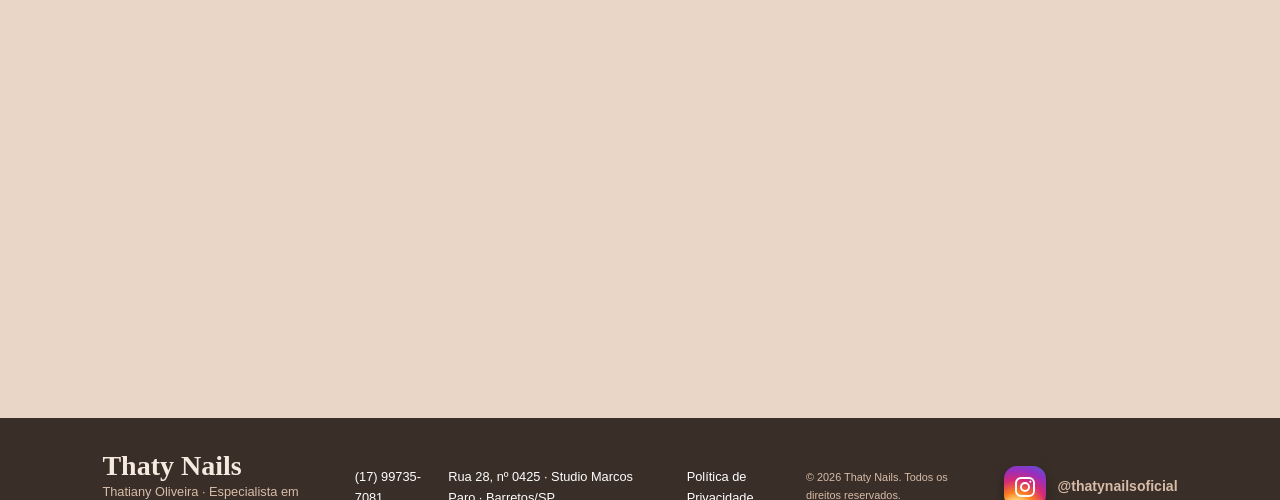
==== commit e67d03c8: "feat: adiciona links para política de privacidade" ====
--- a/index.html
+++ b/index.html
@@ -92,7 +92,7 @@
   </style>
 <style>.instagram-invite{margin-bottom:35px}.social-grid{max-width:1170px;margin:auto;display:grid;grid-template-columns:repeat(4,1fr);gap:15px}.social-grid a{aspect-ratio:1;display:block;overflow:hidden;border-radius:17px;background:#ead6c6;box-shadow:0 8px 19px #7c5b491c}.social-grid img{width:100%;height:100%;object-fit:cover;display:block;transition:transform .3s}.social-grid a:hover img{transform:scale(1.06)}@media(max-width:760px){.social-grid{grid-template-columns:repeat(2,1fr);gap:11px}}</style>
   <style>
-    .cookie-consent{position:fixed;z-index:1000;left:18px;right:18px;bottom:18px;max-width:760px;margin:auto;padding:18px 20px;display:none;align-items:center;gap:18px;border:1px solid #e4cdbd;border-radius:18px;background:#fff8f3;color:#3d302a;box-shadow:0 14px 40px #3d302a35;font-size:.78rem;line-height:1.45}.cookie-consent.is-visible{display:flex}.cookie-consent p{margin:0;flex:1}.cookie-actions{display:flex;gap:9px;flex:none}.cookie-choice{min-height:44px;padding:10px 17px;border:1px solid #947c67;border-radius:999px;background:transparent;color:#765d4c;font:inherit;font-weight:700;cursor:pointer}.cookie-choice.accept{background:#947c67;color:#fff}@media(max-width:650px){.cookie-consent{align-items:stretch;flex-direction:column}.cookie-actions{display:grid;grid-template-columns:1fr 1fr}.cookie-choice{width:100%}}
+    .cookie-consent{position:fixed;z-index:1000;left:18px;right:18px;bottom:18px;max-width:760px;margin:auto;padding:18px 20px;display:none;align-items:center;gap:18px;border:1px solid #e4cdbd;border-radius:18px;background:#fff8f3;color:#3d302a;box-shadow:0 14px 40px #3d302a35;font-size:.78rem;line-height:1.45}.cookie-consent.is-visible{display:flex}.cookie-consent p{margin:0;flex:1}.cookie-consent p a{color:#765d4c;font-weight:700}.cookie-actions{display:flex;gap:9px;flex:none}.cookie-choice{min-height:44px;padding:10px 17px;border:1px solid #947c67;border-radius:999px;background:transparent;color:#765d4c;font:inherit;font-weight:700;cursor:pointer}.cookie-choice.accept{background:#947c67;color:#fff}@media(max-width:650px){.cookie-consent{align-items:stretch;flex-direction:column}.cookie-actions{display:grid;grid-template-columns:1fr 1fr}.cookie-choice{width:100%}}
   </style>
 </head>
 <body>
@@ -137,7 +137,7 @@
 
     <section class="final-cta"><div class="final-cta-copy"><p class="eyebrow">Seu momento de cuidado começa aqui</p><h2>Pronta para transformar suas unhas?</h2><p>Agende seu horário e descubra a beleza de um atendimento profissional, exclusivo e feito para você.</p><a class="button" href="https://wa.me/5517997357081?text=Olá%20Thaty!%20Quero%20agendar%20pelo%20WhatsApp." target="_blank" rel="noopener">Agendar pelo WhatsApp <span>→</span></a></div><div class="final-cta-image"><img src="assets/hero-mobile.webp" alt="Thatiany Oliveira, profissional Thaty Nails" width="832" height="1263" loading="lazy" decoding="async"></div></section>
   </main>
-  <footer><div><strong>Thaty Nails</strong><span>Thatiany Oliveira · Especialista em Fibra de Vidro e Gel</span></div><a href="tel:+5517997357081">(17) 99735-7081</a><a href="#localizacao">Rua 28, nº 0425 · Studio Marcos Paro · Barretos/SP</a><small>© 2026 Thaty Nails. Todos os direitos reservados.</small></footer>
+  <footer><div><strong>Thaty Nails</strong><span>Thatiany Oliveira · Especialista em Fibra de Vidro e Gel</span></div><a href="tel:+5517997357081">(17) 99735-7081</a><a href="#localizacao">Rua 28, nº 0425 · Studio Marcos Paro · Barretos/SP</a><a href="politica-de-privacidade.html">Política de Privacidade</a><small>© 2026 Thaty Nails. Todos os direitos reservados.</small></footer>
   <script>
     const instagramProfile = 'https://www.instagram.com/thatynailsoficial?utm_source=ig_web_button_share_sheet&igsh=ZDNlZDc0MzIxNw==';
     const instagramPhotos = [
@@ -154,7 +154,7 @@
     document.querySelector('footer').insertAdjacentHTML('beforeend', '<a class="instagram" href="https://www.instagram.com/thatynailsoficial?utm_source=ig_web_button_share_sheet&amp;igsh=ZDNlZDc0MzIxNw==" target="_blank" rel="noopener" aria-label="Acesse o Instagram da Thaty Nails" title="Instagram da Thaty Nails"><svg viewBox="0 0 24 24" aria-hidden="true"><rect x="3" y="3" width="18" height="18" rx="5"></rect><circle cx="12" cy="12" r="4"></circle><circle class="instagram-dot" cx="17.35" cy="6.65" r="1"></circle></svg><span>@thatynailsoficial</span></a>');
   </script>
   <aside class="cookie-consent" id="cookie-consent" role="dialog" aria-label="Preferências de privacidade" aria-live="polite">
-    <p>Usamos dados de navegação para entender o desempenho do site e melhorar o atendimento. Você pode aceitar ou recusar a medição.</p>
+    <p>Usamos dados de navegação para entender o desempenho do site e melhorar o atendimento. Você pode aceitar ou recusar a medição. Consulte nossa <a href="politica-de-privacidade.html">Política de Privacidade</a>.</p>
     <div class="cookie-actions"><button class="cookie-choice" id="cookie-reject" type="button">Recusar</button><button class="cookie-choice accept" id="cookie-accept" type="button">Aceitar</button></div>
   </aside>
   <script>
